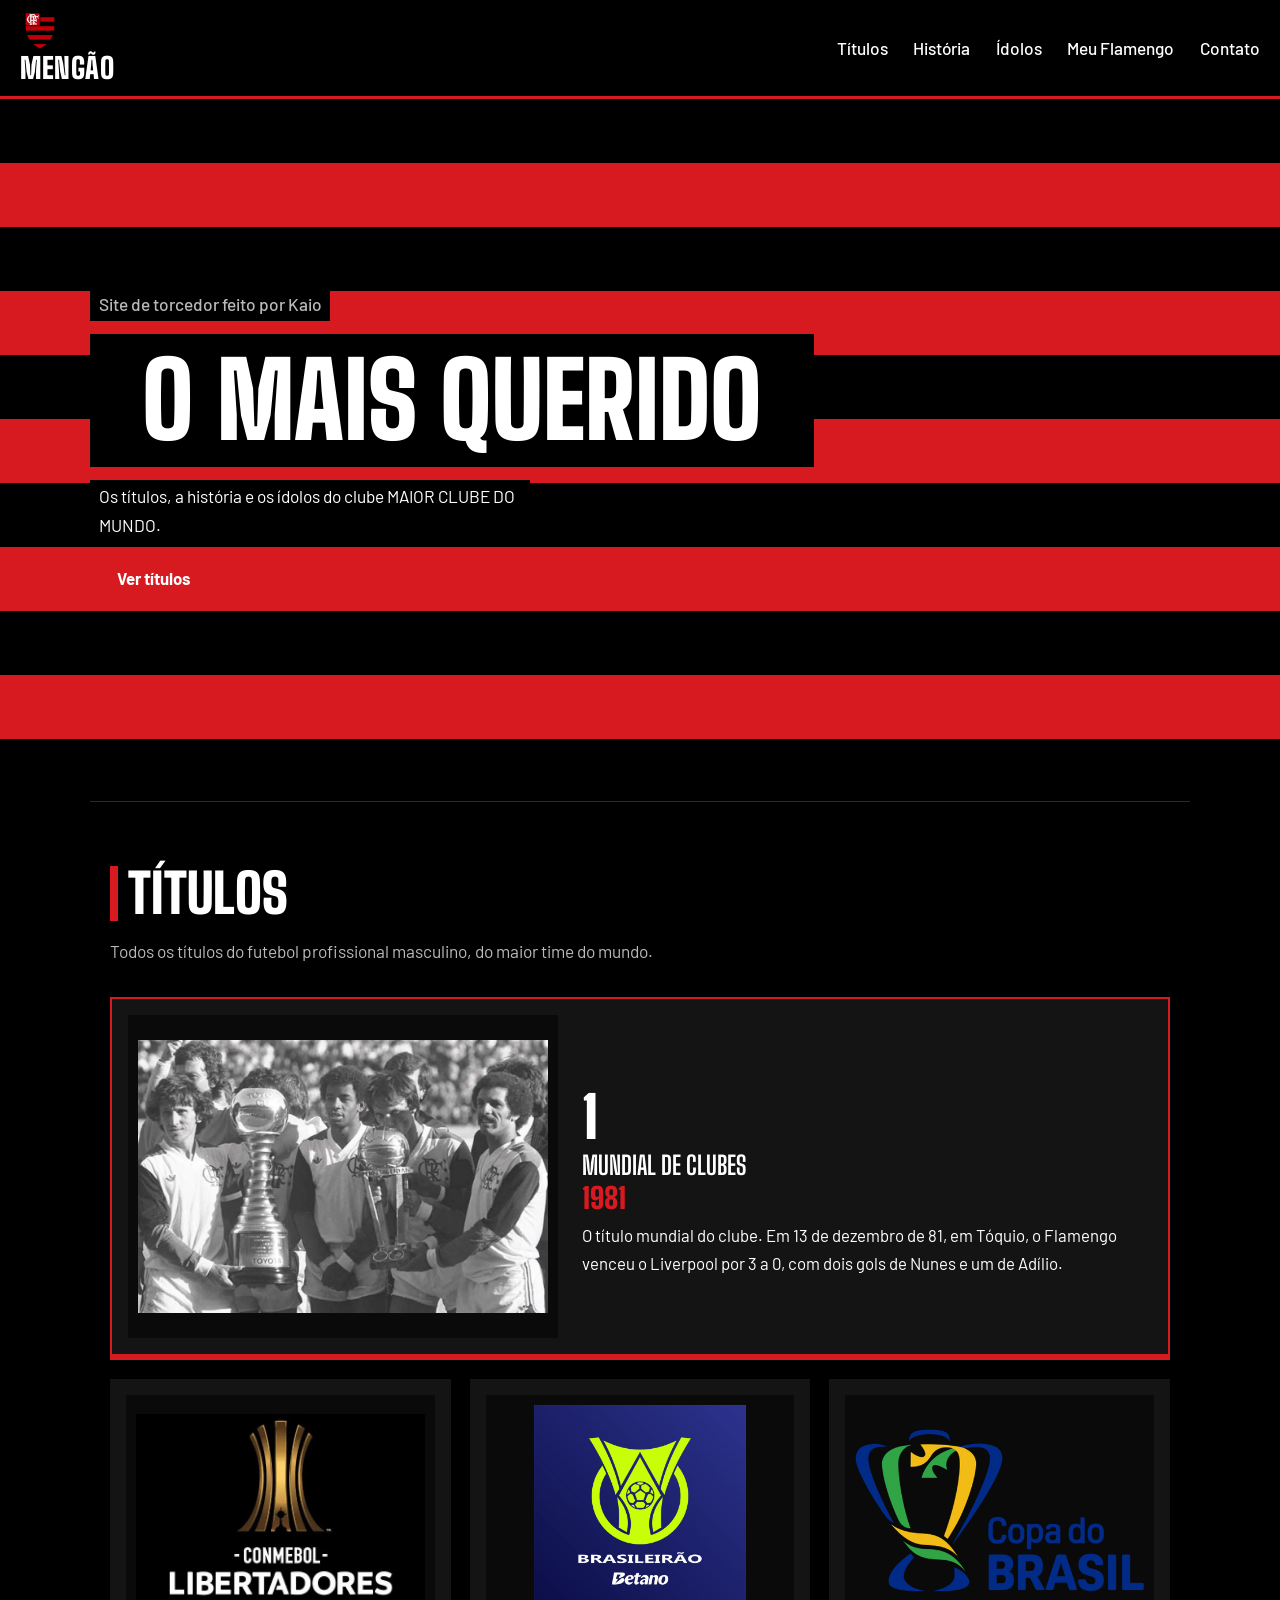
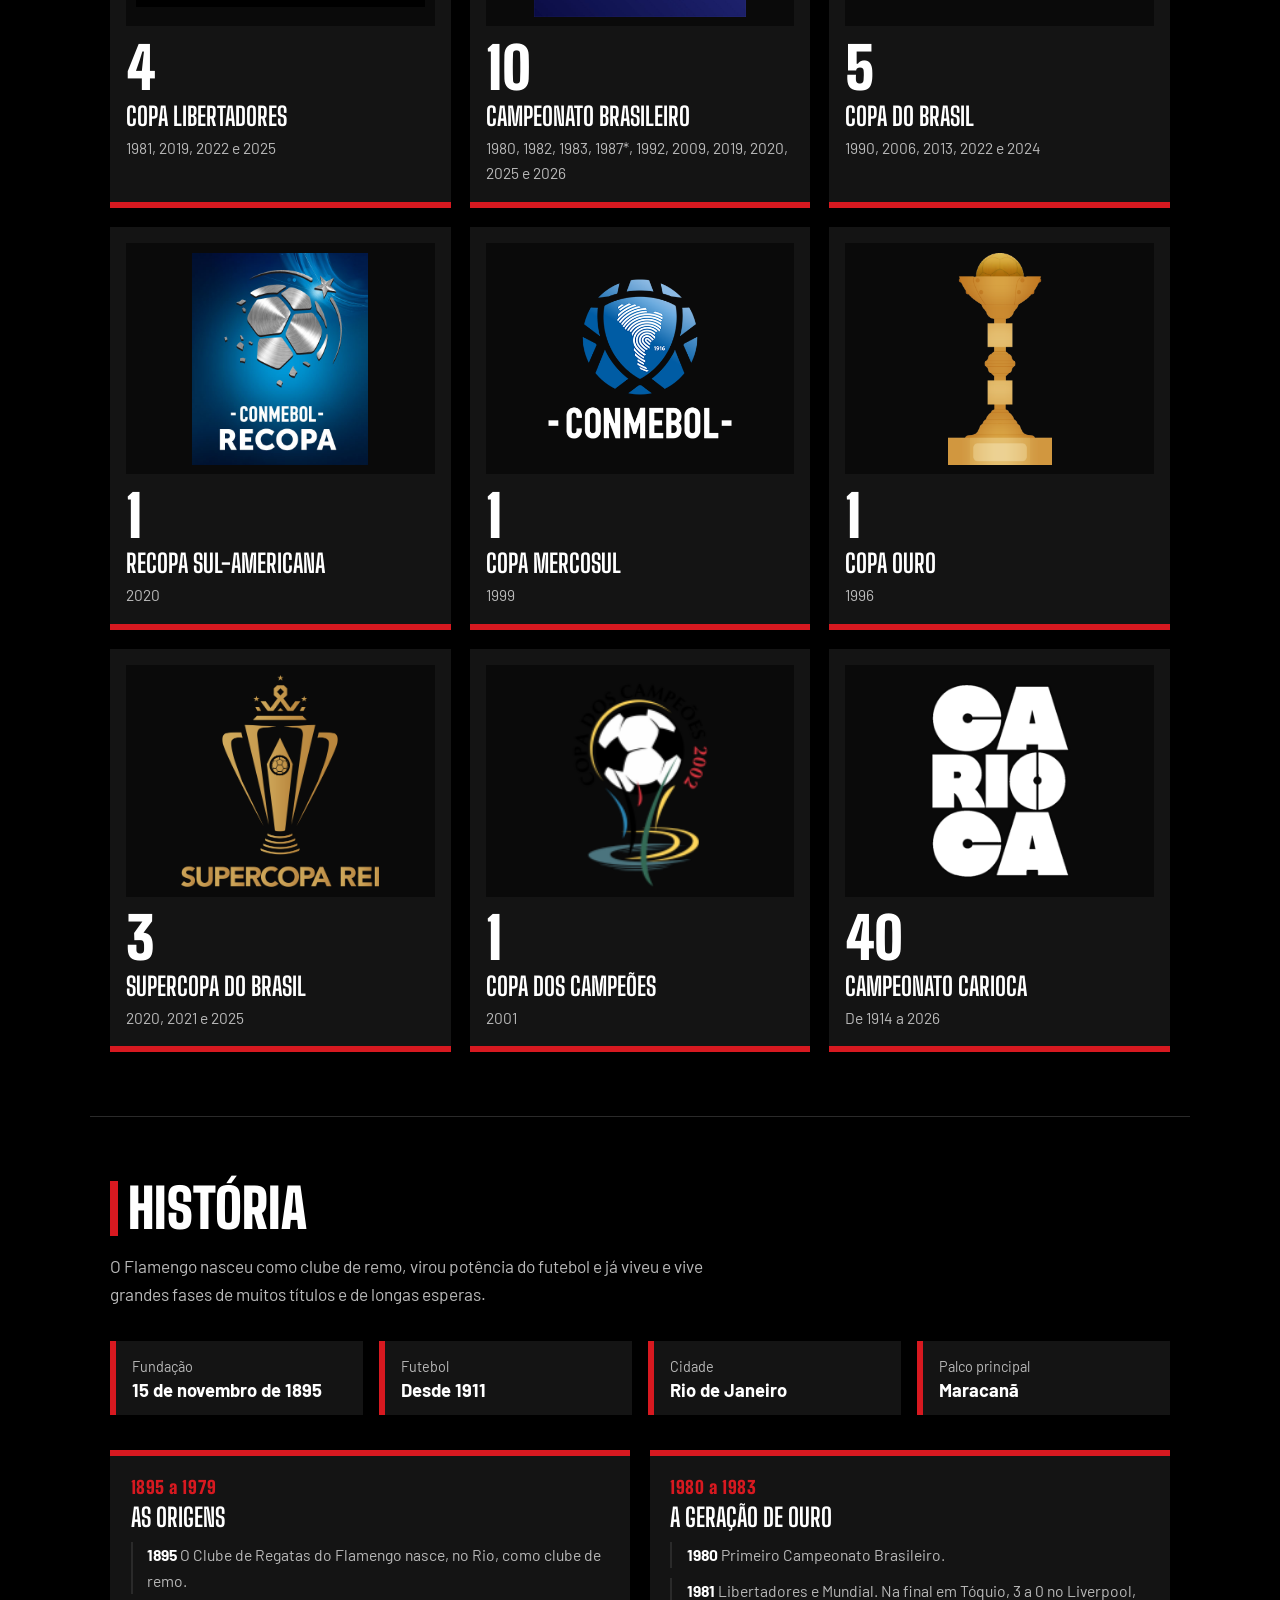
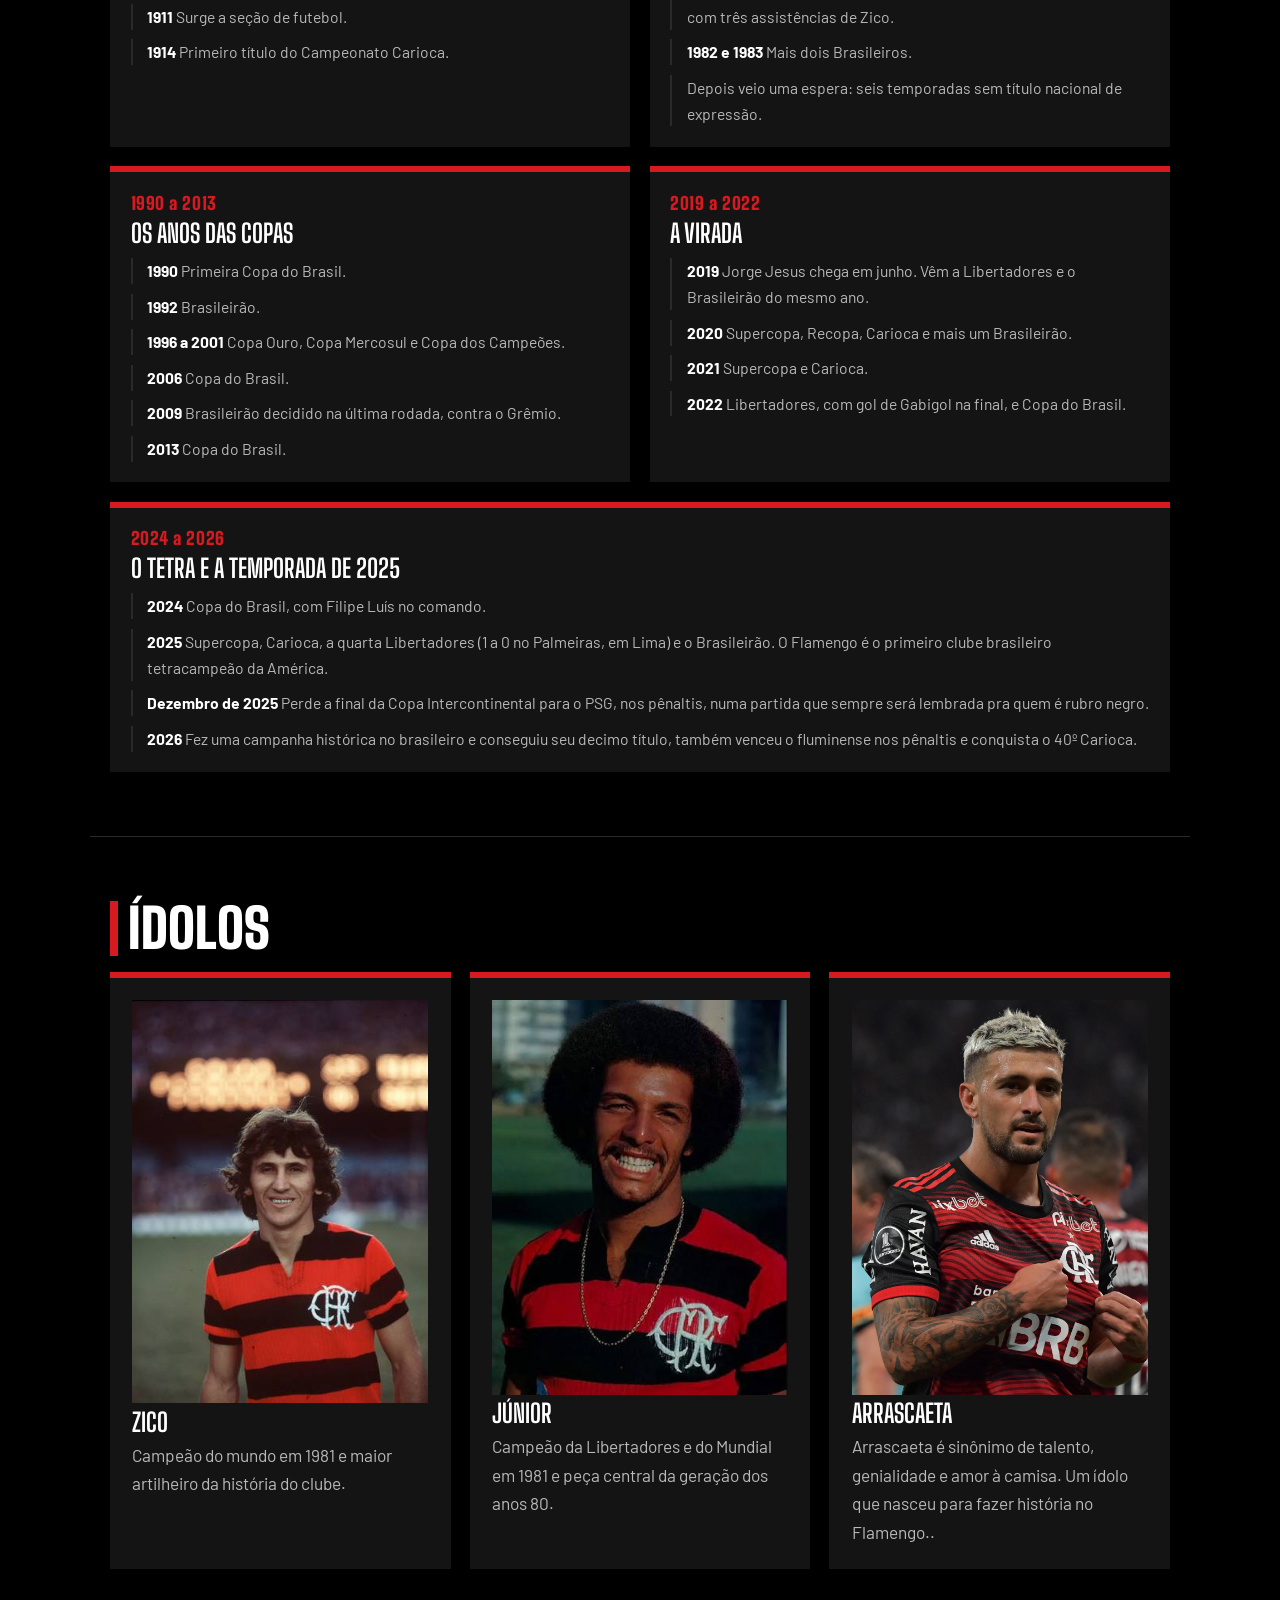
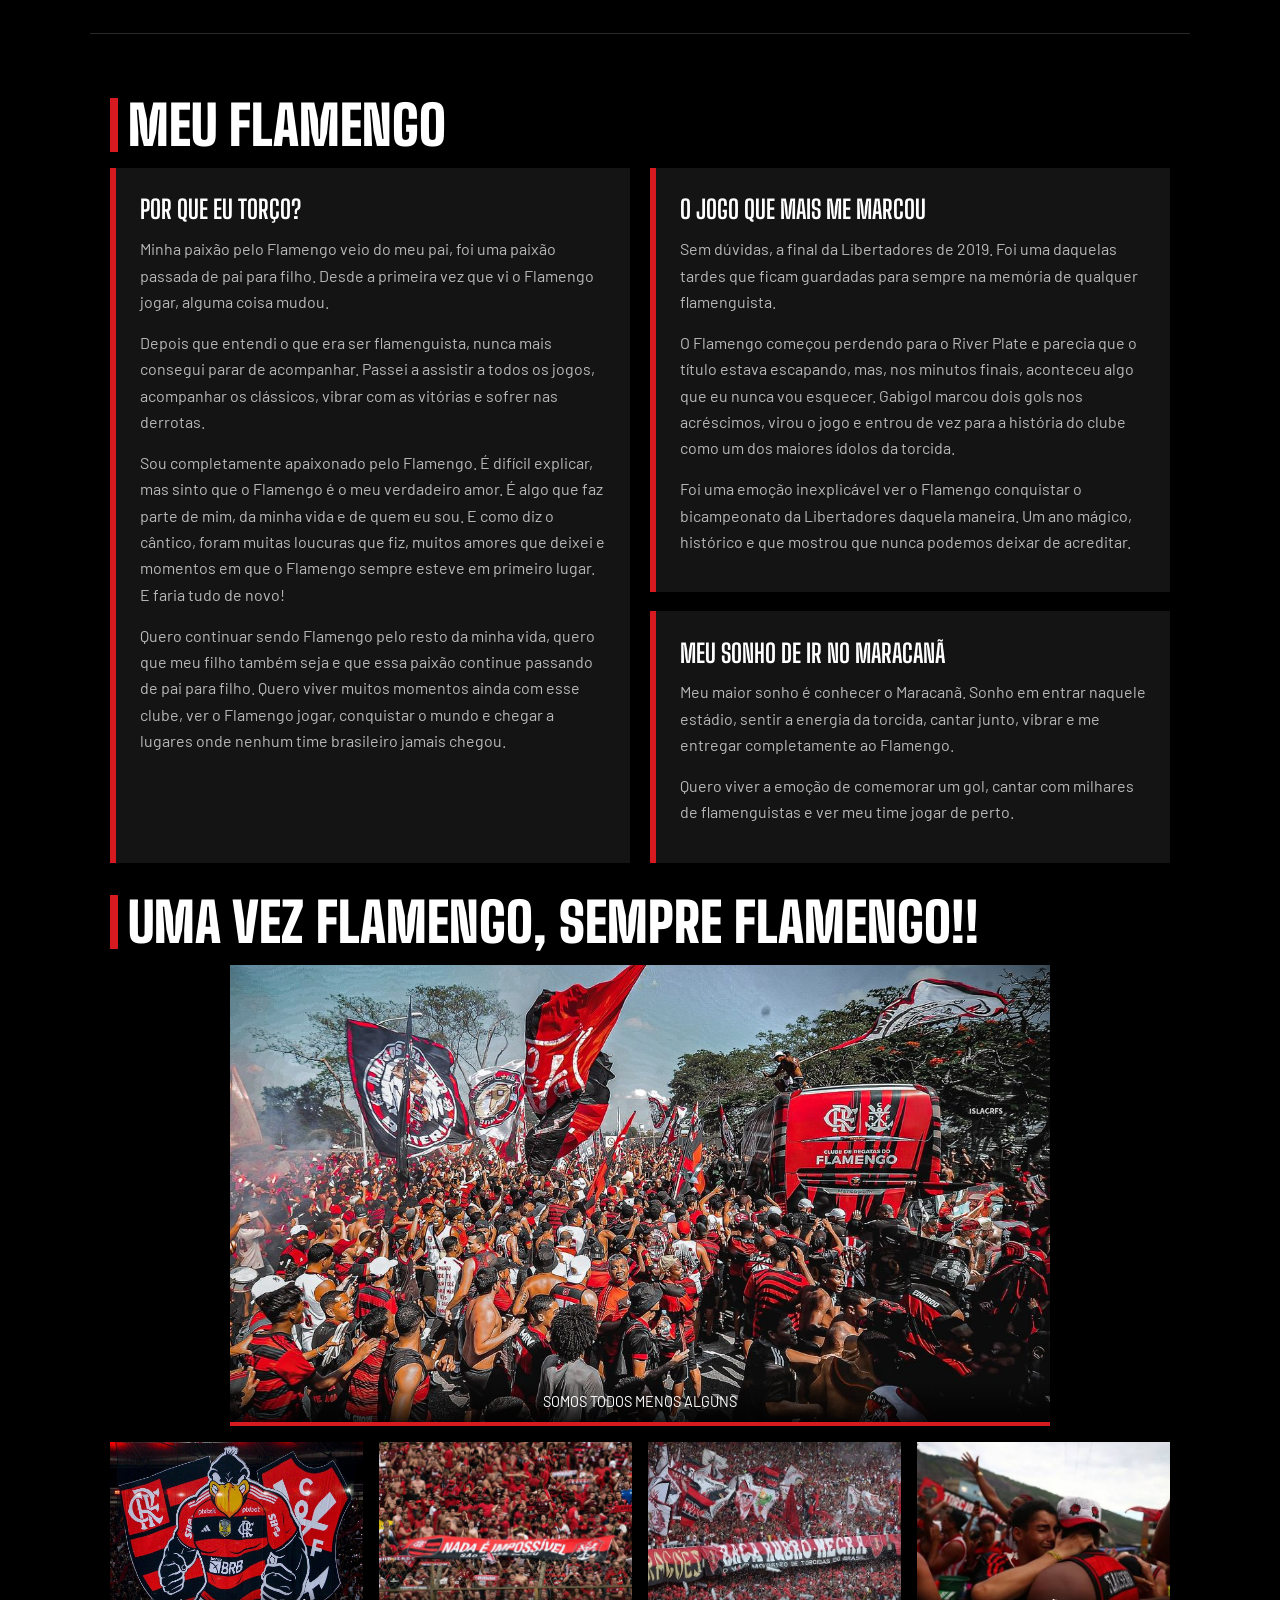
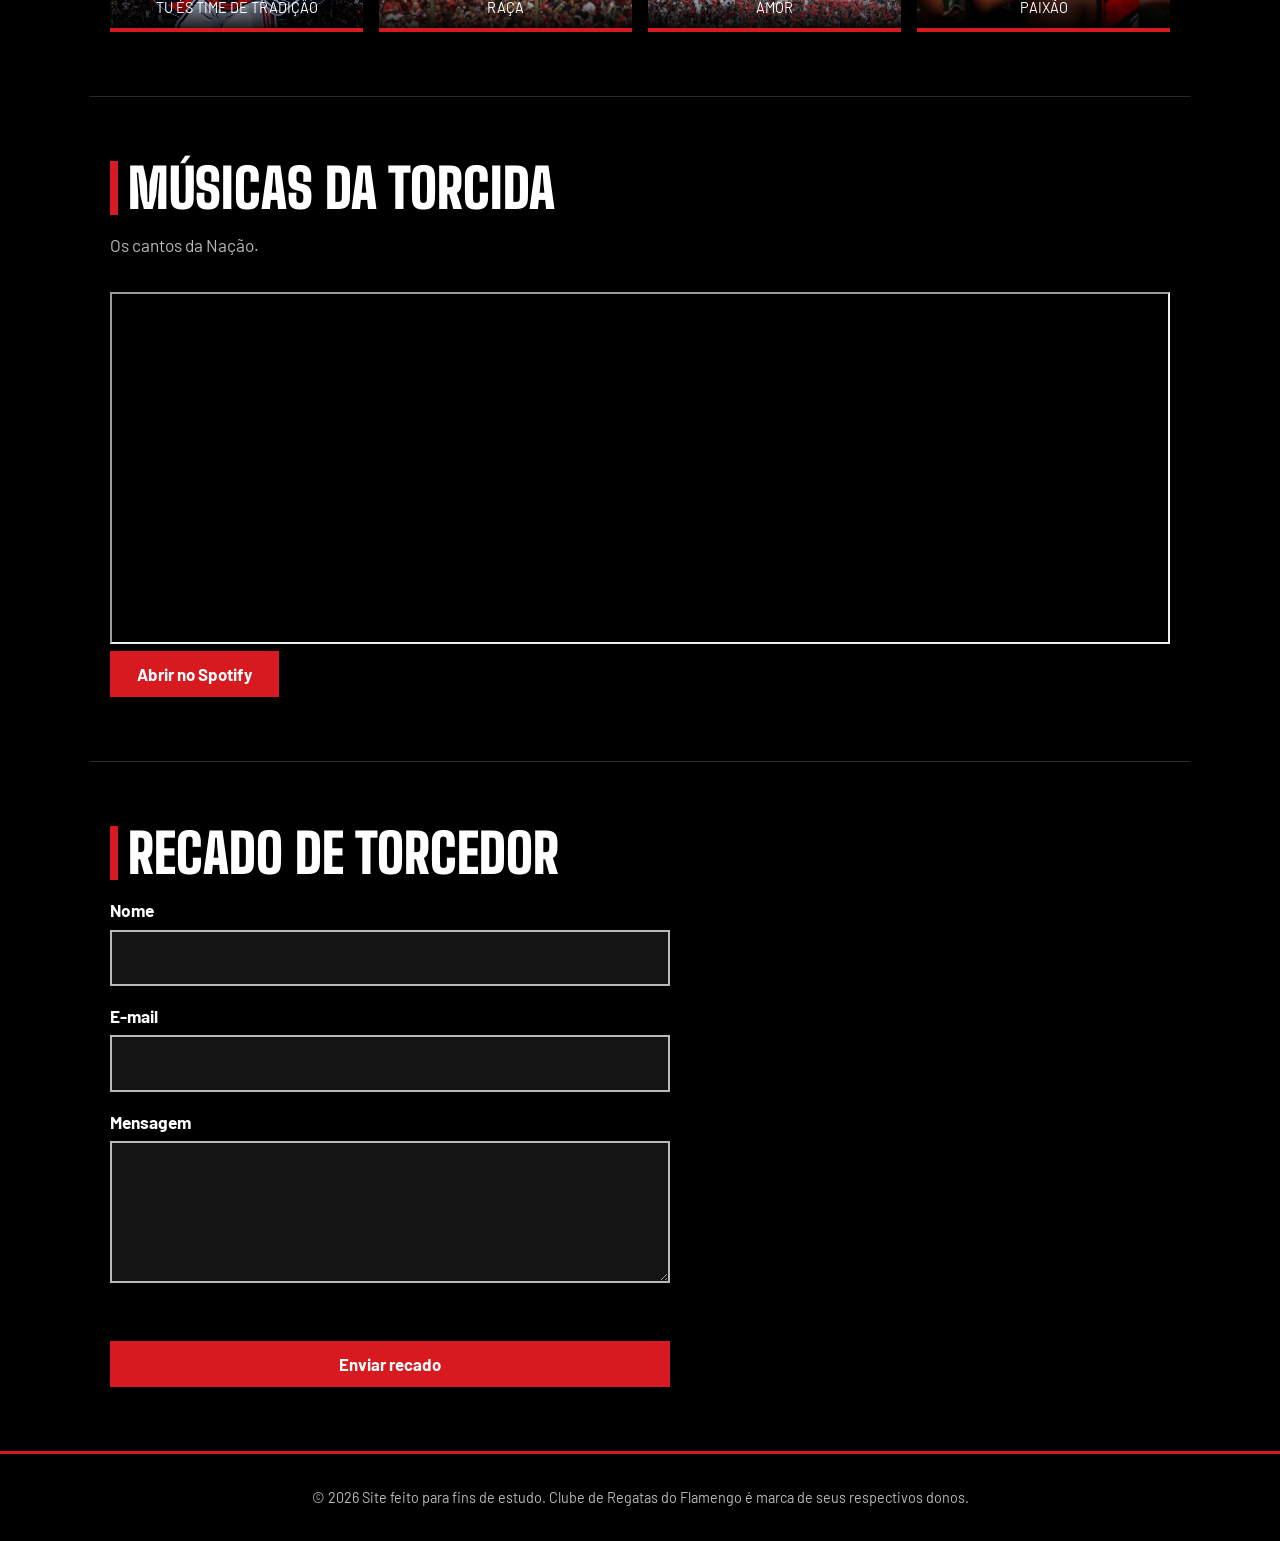
==== flamengo/index.html @ 3985e72c "Add files via upload" ====
<!DOCTYPE html>
<html lang="pt-BR">
<head>
  <meta charset="UTF-8">
  <meta name="viewport" content="width=device-width, initial-scale=1">
  <meta name="description" content="Site de torcedor sobre o Flamengo: títulos, história e ídolos.">
  <title>Mengão | Acompannhe</title>
 <link rel="icon" href="img/escudo.png" type="image/esc">
  <link rel="preconnect" href="https://fonts.googleapis.com">
  <link rel="preconnect" href="https://fonts.gstatic.com" crossorigin>
  <link href="https://fonts.googleapis.com/css2?family=Big+Shoulders+Display:wght@700;900&family=Barlow:wght@400;500;700&display=swap" rel="stylesheet">
  <link rel="stylesheet" href="css/style.css">
  <script src="js/script.js" defer></script>
</head>
<body>
  <header class="topo">
    <a class="logo" href="#inicio">
  <img src="img/escudo.png" alt="" width="40" height="40">
  <span>Mengão</span>
</a>
    <button class="menu-btn" aria-label="Abrir menu" aria-expanded="false" aria-controls="menu">Menu</button>
    <nav id="menu" class="menu">
      <a href="#titulos">Títulos</a>
      <a href="#historia">História</a>
      <a href="#idolos">Ídolos</a>
      <a href="#meu-flamengo">Meu Flamengo</a>
      <a href="#contato">Contato</a>
    </nav>
  </header>

  <main>
    <section id="inicio" class="hero">
      <div class="hero-conteudo">
        <p class="hero-frase">Site de torcedor feito por Kaio</p>
        <h1>O MAIS QUERIDO</h1>
        <p class="hero-sub">Os títulos, a história e os ídolos do clube MAIOR CLUBE DO MUNDO.</p>
        <a class="btn" href="#titulos">Ver títulos</a>
      </div>
    </section>

    
    <section id="titulos" class="secao">
      <h2>Títulos</h2>
      <p class="intro">Todos os títulos do futebol profissional masculino, do maior time do mundo.</p>

      <article class="titulo-card destaque">
        <img src="img/taca-mundial.webp" alt="Taça do Mundial de Clubes" loading="lazy" width="400" height="300">
        <div class="titulo-texto">
          <p class="numero" data-contar="1">1</p>
          <h3>Mundial de Clubes</h3>
          <p class="anos">1981</p>
          <p>O título mundial do clube. Em 13 de dezembro de 81, em Tóquio, o Flamengo venceu o Liverpool por 3 a 0, com dois gols de Nunes e um de Adílio.</p>
        </div>
      </article>

      <div class="titulos">
        <article class="titulo-card">
          <img src="img/titulo-libertadores.webp" alt="Troféu da Copa Libertadores" loading="lazy" width="400" height="300">
          <div class="titulo-texto">
            <p class="numero" data-contar="4">4</p>
            <h3>Copa Libertadores</h3>
            <p class="anos">1981, 2019, 2022 e 2025</p>
          </div>
        </article>
        <article class="titulo-card">
          <img src="img/titulo-brasileirao.jpg" alt="Troféu do Campeonato Brasileiro" loading="lazy" width="400" height="300">
          <div class="titulo-texto">
            <p class="numero" data-contar="10">10</p>
            <h3>Campeonato Brasileiro
            </h3>
            <p class="anos">1980, 1982, 1983, 1987*, 1992, 2009, 2019, 2020, 2025 e 2026</p>
          </div>
        </article>
        <article class="titulo-card">
          <img src="img/titulo-copa-do-brasil.png" alt="Troféu da Copa do Brasil" loading="lazy" width="400" height="300">
          <div class="titulo-texto">
            <p class="numero" data-contar="5">5</p>
            <h3>Copa do Brasil</h3>
            <p class="anos">1990, 2006, 2013, 2022 e 2024</p>
          </div>
        </article>
        <article class="titulo-card">
          <img src="img/recopa-logo-2018.jpg" alt="Taça da Recopa Sul-Americana" loading="lazy" width="400" height="300">
          <div class="titulo-texto">
            <p class="numero" data-contar="1">1</p>
            <h3>Recopa Sul-Americana</h3>
            <p class="anos">2020</p>
          </div>
        </article>
        <article class="titulo-card">
          <img src="img/cop.mercosul.png" alt="Taça da Copa Mercosul" loading="lazy" width="400" height="300">
          <div class="titulo-texto">
            <p class="numero" data-contar="1">1</p>
            <h3>Copa Mercosul</h3>
            <p class="anos">1999</p>
          </div>
        </article>
        <article class="titulo-card">
          <img src="img/copa-ouro.png" alt="Taça da Copa Ouro" loading="lazy" width="400" height="300">
          <div class="titulo-texto">
            <p class="numero" data-contar="1">1</p>
            <h3>Copa Ouro</h3>
            <p class="anos">1996</p>
          </div>
        </article>
        <article class="titulo-card">
          <img src="img/super-copa.webp" alt="Taça da Supercopa do Brasil" loading="lazy" width="400" height="300">
          <div class="titulo-texto">
            <p class="numero" data-contar="3">3</p>
            <h3>Supercopa do Brasil</h3>
            <p class="anos">2020, 2021 e 2025</p>
          </div>
        </article>
        <article class="titulo-card">
          <img src="img/copa-dos-campeoes.png" alt="Taça da Copa dos Campeões" loading="lazy" width="400" height="300">
          <div class="titulo-texto">
            <p class="numero" data-contar="1">1</p>
            <h3>Copa dos Campeões</h3>
            <p class="anos">2001</p>
          </div>
        </article>
        <article class="titulo-card">
          <img src="img/titulo-carioca.png" alt="Troféu do Campeonato Carioca" loading="lazy" width="400" height="300">
          <div class="titulo-texto">
            <p class="numero" data-contar="40">40</p>
            <h3>Campeonato Carioca</h3>
            <p class="anos">De 1914 a 2026</p>
          </div>
        </article>
      </div>

     
    </section>

    <!-- HISTÓRIA -->
    <section id="historia" class="secao">
      <h2>História</h2>
      <p class="intro">O Flamengo nasceu como clube de remo, virou potência do futebol e já viveu e vive grandes fases de muitos títulos e de longas esperas.</p>

      <dl class="fatos">
        <div><dt>Fundação</dt><dd>15 de novembro de 1895</dd></div>
        <div><dt>Futebol</dt><dd>Desde 1911</dd></div>
        <div><dt>Cidade</dt><dd>Rio de Janeiro</dd></div>
        <div><dt>Palco principal</dt><dd>Maracanã</dd></div>
      </dl>

      <div class="eras">
        <article class="era">
          <p class="periodo">1895 a 1979</p>
          <h3>As origens</h3>
          <ul>
            <li><strong>1895</strong> O Clube de Regatas do Flamengo nasce, no Rio, como clube de remo.</li>
            <li><strong>1911</strong> Surge a seção de futebol.</li>
            <li><strong>1914</strong> Primeiro título do Campeonato Carioca.</li>
          </ul>
        </article>
        <article class="era">
          <p class="periodo">1980 a 1983</p>
          <h3>A geração de ouro</h3>
          <ul>
            <li><strong>1980</strong> Primeiro Campeonato Brasileiro.</li>
            <li><strong>1981</strong> Libertadores e Mundial. Na final em Tóquio, 3 a 0 no Liverpool, com três assistências de Zico.</li>
            <li><strong>1982 e 1983</strong> Mais dois Brasileiros.</li>
            <li>Depois veio uma espera: seis temporadas sem título nacional de expressão.</li>
          </ul>
        </article>
        <article class="era">
          <p class="periodo">1990 a 2013</p>
          <h3>Os anos das copas</h3>
          <ul>
            <li><strong>1990</strong> Primeira Copa do Brasil.</li>
            <li><strong>1992</strong> Brasileirão.</li>
            <li><strong>1996 a 2001</strong> Copa Ouro, Copa Mercosul e Copa dos Campeões.</li>
            <li><strong>2006</strong> Copa do Brasil.</li>
            <li><strong>2009</strong> Brasileirão decidido na última rodada, contra o Grêmio.</li>
            <li><strong>2013</strong> Copa do Brasil.</li>
          </ul>
        </article>
        <article class="era">
          <p class="periodo">2019 a 2022</p>
          <h3>A virada</h3>
          <ul>
            <li><strong>2019</strong> Jorge Jesus chega em junho. Vêm a Libertadores e o Brasileirão do mesmo ano.</li>
            <li><strong>2020</strong> Supercopa, Recopa, Carioca e mais um Brasileirão.</li>
            <li><strong>2021</strong> Supercopa e Carioca.</li>
            <li><strong>2022</strong> Libertadores, com gol de Gabigol na final, e Copa do Brasil.</li>
          </ul>
        </article>
        <article class="era">
          <p class="periodo">2024 a 2026</p>
          <h3>O tetra e a temporada de 2025</h3>
          <ul>
            <li><strong>2024</strong> Copa do Brasil, com Filipe Luís no comando.</li>
            <li><strong>2025</strong> Supercopa, Carioca, a quarta Libertadores (1 a 0 no Palmeiras, em Lima) e o Brasileirão. O Flamengo é o primeiro clube brasileiro tetracampeão da América.</li>
            <li><strong>Dezembro de 2025</strong> Perde a final da Copa Intercontinental para o PSG, nos pênaltis, numa partida que sempre será lembrada pra quem é rubro negro.</li>
            <li><strong>2026</strong> Fez uma campanha histórica no brasileiro e conseguiu seu decimo título, também venceu o fluminense nos pênaltis e conquista o 40º Carioca.</li>
          </ul>
        </article>
      </div>
    </section>

   <section id="idolos" class="secao">
  <h2>Ídolos</h2>
  <div class="idolos">
    <article class="idolo">
      <img src="img/zico.jpg" alt="Foto de Zico" loading="lazy" width="400" height="500">
      <h3>Zico</h3>
      <p>Campeão do mundo em 1981 e maior artilheiro da história do clube.</p>
    </article>
    <article class="idolo">
      <img src="img/maestro-junior.jfif" alt="Foto de Júnior" loading="lazy" width="400" height="500">
      <h3>Júnior</h3>
      <p>Campeão da Libertadores e do Mundial em 1981 e peça central da geração dos anos 80.</p>
    </article>
    <article class="idolo">
      <img src="img/arrascaeta.jpg" alt="Foto de Gabigol" loading="lazy" width="400" height="500">
      <h3>Arrascaeta</h3>
      <p>Arrascaeta é sinônimo de talento, genialidade e amor à camisa. Um ídolo que nasceu para fazer história no Flamengo..</p>
    </article>
  </div>
</section>


    <!-- MEU FLAMENGO: texto + galeria de fotos -->
    <section id="meu-flamengo" class="secao">
      <h2>Meu Flamengo</h2>
     <div class="meu-textos">
  <div>
    <h3>Por que eu torço?</h3>
    <p>Minha paixão pelo Flamengo veio do meu pai, foi uma paixão passada de pai para filho. Desde a primeira vez que vi o Flamengo jogar, alguma coisa mudou.</p>
    <p>Depois que entendi o que era ser flamenguista, nunca mais consegui parar de acompanhar. Passei a assistir a todos os jogos, acompanhar os clássicos, vibrar com as vitórias e sofrer nas derrotas.</p>
    <p>Sou completamente apaixonado pelo Flamengo. É difícil explicar, mas sinto que o Flamengo é o meu verdadeiro amor. É algo que faz parte de mim, da minha vida e de quem eu sou. E como diz o cântico, foram muitas loucuras que fiz, muitos amores que deixei e momentos em que o Flamengo sempre esteve em primeiro lugar. E faria tudo de novo!</p>
    <p>Quero continuar sendo Flamengo pelo resto da minha vida, quero que meu filho também seja e que essa paixão continue passando de pai para filho. Quero viver muitos momentos ainda com esse clube, ver o Flamengo jogar, conquistar o mundo e chegar a lugares onde nenhum time brasileiro jamais chegou.</p>
    
  </div>

  <div>
    <h3>O jogo que mais me marcou</h3>
    <p>Sem dúvidas, a final da Libertadores de 2019. Foi uma daquelas tardes que ficam guardadas para sempre na memória de qualquer flamenguista.</p>
    <p>O Flamengo começou perdendo para o River Plate e parecia que o título estava escapando, mas, nos minutos finais, aconteceu algo que eu nunca vou esquecer. Gabigol marcou dois gols nos acréscimos, virou o jogo e entrou de vez para a história do clube como um dos maiores ídolos da torcida.</p>
    <p>Foi uma emoção inexplicável ver o Flamengo conquistar o bicampeonato da Libertadores daquela maneira. Um ano mágico, histórico e que mostrou que nunca podemos deixar de acreditar.</p>
   
  </div>

  <div>
    <h3>Meu sonho de ir no Maracanã</h3>
    <p>Meu maior sonho é conhecer o Maracanã. Sonho em entrar naquele estádio, sentir a energia da torcida, cantar junto, vibrar e me entregar completamente ao Flamengo.</p>
    <p>Quero viver a emoção de comemorar um gol, cantar com milhares de flamenguistas e ver meu time jogar de perto.</p>
   
  </div>
</div>

<h2 class="galeria-titulo">Uma vez Flamengo, sempre Flamengo!!</h2>

<div class="galeria">
  <figure class="foto grande">
    <img src="img/imagem-principal.jpg" alt="Foto principal da torcida do Flamengo" loading="lazy">
    <figcaption>SOMOS TODOS MENOS ALGUNS</figcaption>
  </figure>
  <figure class="foto">
    <img src="img/img2.jpg" alt="Foto 2 da torcida" loading="lazy">
    <figcaption>TU ÉS TIME DE TRADIÇÂO</figcaption>
  </figure>
  <figure class="foto">
    <img src="img/img3.jpg" alt="Foto 3 da torcida" loading="lazy">
    <figcaption>RAÇA</figcaption>
  </figure>
  <figure class="foto">
    <img src="img/img4.jpg" alt="Foto 4 da torcida" loading="lazy">
    <figcaption>AMOR</figcaption>
  </figure>
  <figure class="foto">
    <img src="img/img5.jfif" alt="Foto 5 da torcida" loading="lazy">
    <figcaption>PAIXÃO</figcaption>
  </figure>
</div>
    </section>
    <section id="musicas" class="secao">
  <h2>Músicas da torcida</h2>
  <p class="intro">Os cantos da Nação.</p>
  <div class="spotify">
   <iframe src="https://open.spotify.com/embed/playlist/7gR2ubbHUtJfU2N8cRtj3W" width="100%" height="352" allow="autoplay; clipboard-write; encrypted-media; fullscreen; picture-in-picture" loading="lazy" title="Playlist da torcida do Flamengo no Spotify"></iframe>
  </div>
  <a class="btn" href="https://open.spotify.com/playlist/7gR2ubbHUtJfU2N8cRtj3W?si=b296828a94154bc6" target="_blank" rel="noopener">Abrir no Spotify</a>
</section>

    <section id="contato" class="secao">
      <h2>Recado de torcedor</h2>
      <form id="form" novalidate>
        <label>Nome <input type="text" id="nome" autocomplete="name"></label>
        <label>E-mail <input type="email" id="email" autocomplete="email"></label>
        <label>Mensagem <textarea id="msg" rows="4"></textarea></label>
        <p id="aviso" role="status"></p>
        <button class="btn" type="submit">Enviar recado</button>
      </form>
    </section>
  </main>

  <footer class="rodape">
    <p>© <span id="ano"></span> Site feito para fins de estudo. Clube de Regatas do Flamengo é marca de seus respectivos donos.</p>
  </footer>
</body>
</html>
---- flamengo/css/style.css ----
:root{
  --preto:#000; --grafite:#141414; --vermelho:#D71920; --branco:#fff; --cinza:#B9B9B9;
  --titulo:'Big Shoulders Display',Impact,sans-serif;
  --corpo:'Barlow',system-ui,sans-serif;
}
*{box-sizing:border-box;margin:0}
html{scroll-behavior:smooth;scroll-padding-top:70px}
body{font:400 1.08rem/1.65 var(--corpo);background:var(--preto);color:var(--branco)}
img{max-width:100%;height:auto;display:block}
a{color:inherit}
:focus-visible{outline:3px solid var(--vermelho);outline-offset:3px}

/* topo */
.topo{position:sticky;top:0;z-index:10;display:flex;justify-content:space-between;align-items:center;
  padding:.7rem 1.25rem;background:var(--preto);border-bottom:3px solid var(--vermelho)}
.logo{font:900 1.8rem var(--titulo);text-decoration:none;text-transform:uppercase;letter-spacing:.02em}
.menu{display:flex;gap:1.6rem}
.menu a{text-decoration:none;font-weight:500}
.menu a:hover,.menu a.ativo{color:var(--vermelho);text-decoration:underline;text-underline-offset:6px}
.menu-btn{display:none;font:700 1rem var(--corpo);background:none;color:var(--branco);
  border:2px solid var(--branco);padding:.35rem .9rem;cursor:pointer}

/* hero: listras horizontais, como a camisa */
.hero{min-height:78vh;display:flex;align-items:center;padding:3rem 1.25rem;
  background:repeating-linear-gradient(180deg,var(--preto) 0 64px,var(--vermelho) 64px 128px)}
.hero-conteudo{max-width:1100px;margin:auto;width:100%}
.hero-conteudo>*{background:var(--preto);display:table;padding:.15em .5em;margin-bottom:.8rem}
.hero-frase{color:var(--cinza);font-weight:500}
h1{font:900 clamp(2.8rem,9vw,6.5rem)/.98 var(--titulo);text-transform:uppercase;padding:.1em .3em}
.hero-sub{max-width:44ch}
.btn{display:inline-block;font:700 1.05rem var(--corpo);padding:.8rem 1.7rem;border:0;cursor:pointer;
  background:var(--vermelho);color:var(--branco);text-decoration:none}
.btn:hover{background:var(--branco);color:var(--preto)}
.hero .btn{display:table;margin-top:.4rem}

/* seções */
.secao{max-width:1100px;margin:auto;padding:4rem 1.25rem;border-top:1px solid #2a2a2a}
h2{font:900 clamp(2.2rem,5vw,3.4rem)/1 var(--titulo);text-transform:uppercase;margin-bottom:1rem;
  padding-left:.6rem;border-left:8px solid var(--vermelho)}
h3{font:700 1.6rem/1.1 var(--titulo);text-transform:uppercase;margin:.3rem 0}
.intro{color:var(--cinza);margin-bottom:2rem;max-width:62ch}
.secao p{max-width:62ch}

/* títulos: caixinhas */
.titulos{display:grid;grid-template-columns:repeat(3,1fr);gap:1.2rem}
.titulo-card{display:flex;flex-direction:column;background:var(--grafite);padding:1rem;border-bottom:6px solid var(--vermelho)}
.titulo-card img{width:100%;aspect-ratio:4/3;height:auto;object-fit:contain;background:#0a0a0a;padding:.6rem}
.titulo-texto{padding-top:.4rem}
.numero{font:900 3.6rem/1 var(--titulo);color:var(--branco);margin-top:.4rem}
.anos{color:var(--cinza);font-size:.97rem}
.titulo-card p{font-size:.97rem}
.titulo-card .numero{font-size:3.6rem}
.destaque{flex-direction:row;gap:1.5rem;align-items:center;margin-bottom:1.2rem;border:2px solid var(--vermelho);border-bottom-width:6px}
.destaque img{width:42%;flex:none}
.destaque .anos{color:var(--vermelho);font:900 1.8rem/1 var(--titulo);margin:.2rem 0 .6rem}
.destaque p{font-size:1.05rem}
.nota{margin-top:2rem;color:var(--cinza);font-size:.9rem}

/* história */
.fatos{display:grid;grid-template-columns:repeat(4,1fr);gap:1rem;margin-bottom:2.2rem}
.fatos div{background:var(--grafite);padding:.9rem 1rem;border-left:6px solid var(--vermelho)}
.fatos dt{color:var(--cinza);font-size:.9rem}
.fatos dd{font:700 1.15rem var(--corpo)}
.eras{display:grid;grid-template-columns:repeat(2,1fr);gap:1.2rem}
.era{background:var(--grafite);padding:1.3rem;border-top:6px solid var(--vermelho)}
.periodo{font:900 1.1rem var(--titulo);color:var(--vermelho);letter-spacing:.03em}
.era ul{list-style:none;padding:0;margin-top:.7rem;display:grid;gap:.6rem}
.era li{color:var(--cinza);font-size:.98rem;padding-left:.9rem;border-left:2px solid #2a2a2a}
.era strong{color:var(--branco)}
.era:last-child{grid-column:1 / -1}

.idolos{display:grid;grid-template-columns:repeat(3,1fr);gap:1.2rem}
.idolo{background:var(--grafite);padding:1.4rem;border-top:6px solid var(--vermelho)}
.idolo p{color:var(--cinza)}

/* meu flamengo */
.meu-textos{display:grid;grid-template-columns:repeat(3,1fr);gap:1.2rem;margin-bottom:2rem}
.meu-textos div{background:var(--grafite);padding:1.2rem;border-left:6px solid var(--vermelho)}
.meu-textos p{color:var(--cinza);font-size:1rem}
.galeria{display:grid;grid-template-columns:repeat(4,1fr);grid-auto-rows:190px;gap:.8rem}
.foto{position:relative;overflow:hidden;background:var(--grafite)}
.foto.grande{grid-column:span 2;grid-row:span 2}
.foto img{width:100%;height:100%;object-fit:cover}
.foto figcaption{position:absolute;left:0;right:0;bottom:0;padding:.5rem .8rem;font-size:.9rem;
  background:linear-gradient(transparent,rgba(0,0,0,.85))}

form{display:grid;gap:1rem;max-width:560px}
label{display:grid;gap:.3rem;font-weight:700}
input,textarea{font:inherit;padding:.75rem .9rem;background:var(--grafite);color:var(--branco);
  border:2px solid var(--cinza);border-radius:0}
input.erro,textarea.erro{border-color:var(--vermelho);border-width:3px}
#aviso{min-height:1.5em;font-weight:500}
#aviso.ok{color:#5FD38D}
#aviso.falha{color:#FF7A7F}
.rodape{text-align:center;padding:2rem 1rem;color:var(--cinza);font-size:.9rem;border-top:3px solid var(--vermelho)}

/* responsivo */
@media (max-width:900px){
  .titulos{grid-template-columns:repeat(2,1fr)}
  .fatos{grid-template-columns:repeat(2,1fr)}
  .eras,.idolos,.meu-textos{grid-template-columns:1fr}
  .era:last-child{grid-column:auto}
  .destaque{flex-direction:column;align-items:stretch}
  .destaque img{width:100%}
}
@media (max-width:640px){
  .menu-btn{display:inline-block}
  .menu{display:none;position:absolute;top:100%;left:0;right:0;flex-direction:column;gap:1rem;
    padding:1.2rem 1.25rem;background:var(--preto);border-bottom:3px solid var(--vermelho)}
  .menu.aberto{display:flex}
  .titulos{grid-template-columns:1fr}
  .galeria{grid-template-columns:repeat(2,1fr);grid-auto-rows:150px}
  .foto.grande{grid-column:span 2}
  .hero{background:repeating-linear-gradient(180deg,var(--preto) 0 44px,var(--vermelho) 44px 88px)}
}
@media (prefers-reduced-motion:reduce){html{scroll-behavior:auto}}

/* Meu Flamengo: textos organizados */
.meu-textos{display:grid;grid-template-columns:1fr 1fr;gap:1.2rem;margin-bottom:2rem}
.meu-textos>div{background:var(--grafite);padding:1.4rem 1.5rem;border-left:6px solid var(--vermelho)}
.meu-textos>div:first-child{grid-row:span 2}
.meu-textos h3{margin-bottom:.8rem}
.meu-textos p{color:var(--cinza);font-size:1rem;margin-bottom:.9rem}
.meu-textos .fecho{color:var(--branco);font-weight:700;margin:1.1rem 0 0;padding-top:.9rem;border-top:1px solid #2a2a2a}
@media (max-width:900px){
  .meu-textos{grid-template-columns:1fr}
  .meu-textos>div:first-child{grid-row:auto}
}
/* Galeria da torcida: 1 foto grande centralizada + 4 embaixo */
.galeria{
  display:grid;
  grid-template-columns:repeat(4,1fr);
  grid-auto-rows:auto;
  gap:1rem;
}
.galeria .foto{
  position:relative;
  overflow:hidden;
  margin:0;
  height:auto;
  aspect-ratio:4/3;
  background:var(--grafite);
  border-bottom:4px solid var(--vermelho);
}
.galeria .foto.grande{
  grid-column:1 / -1;
  grid-row:auto;
  justify-self:center;
  width:min(100%,820px);
  aspect-ratio:16/9;
}
.galeria .foto img{
  position:absolute;
  inset:0;
  width:100%;
  height:100%;
  object-fit:cover;
  display:block;
}
.galeria .foto figcaption{
  position:absolute;
  left:0;
  right:0;
  bottom:0;
  padding:.5rem .8rem;
  font-size:.9rem;
  text-align:center;
  background:linear-gradient(transparent,rgba(0,0,0,.85));
}
@media (max-width:640px){
  .galeria{grid-template-columns:repeat(2,1fr)}
}
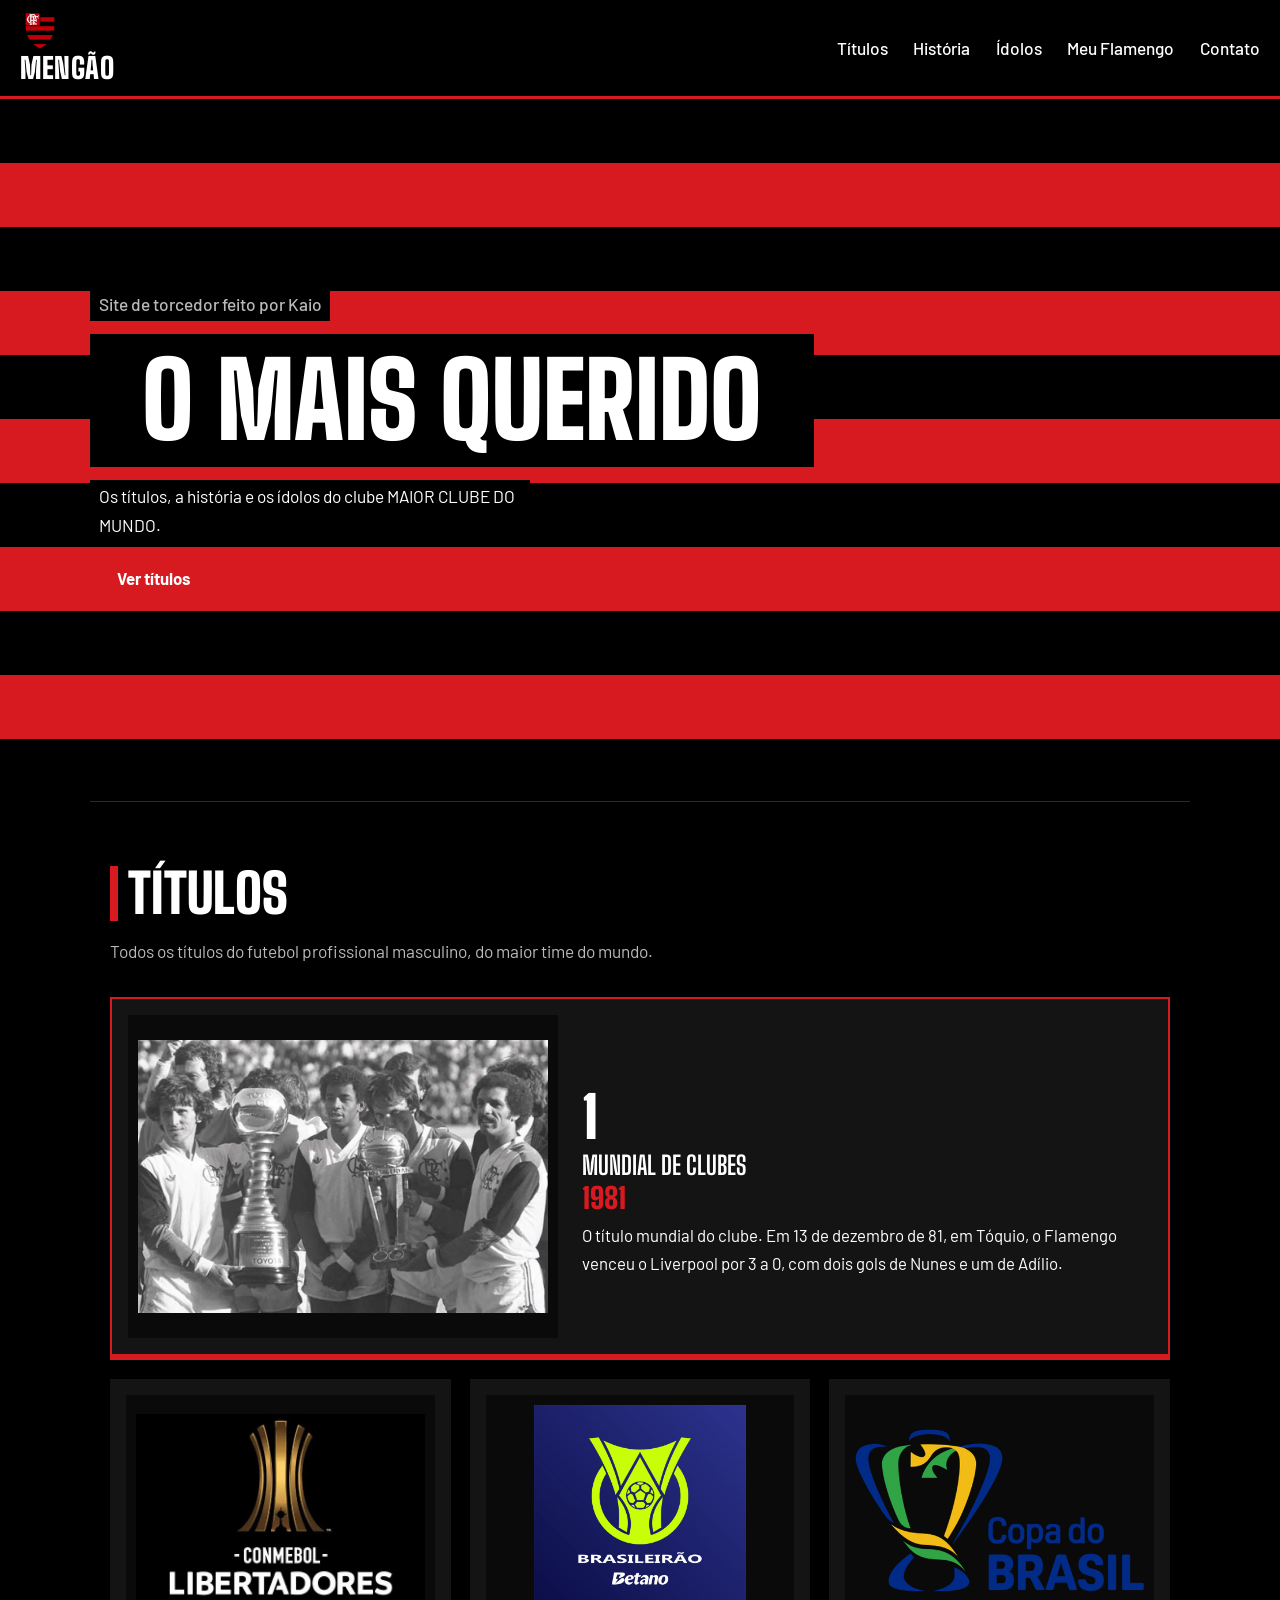
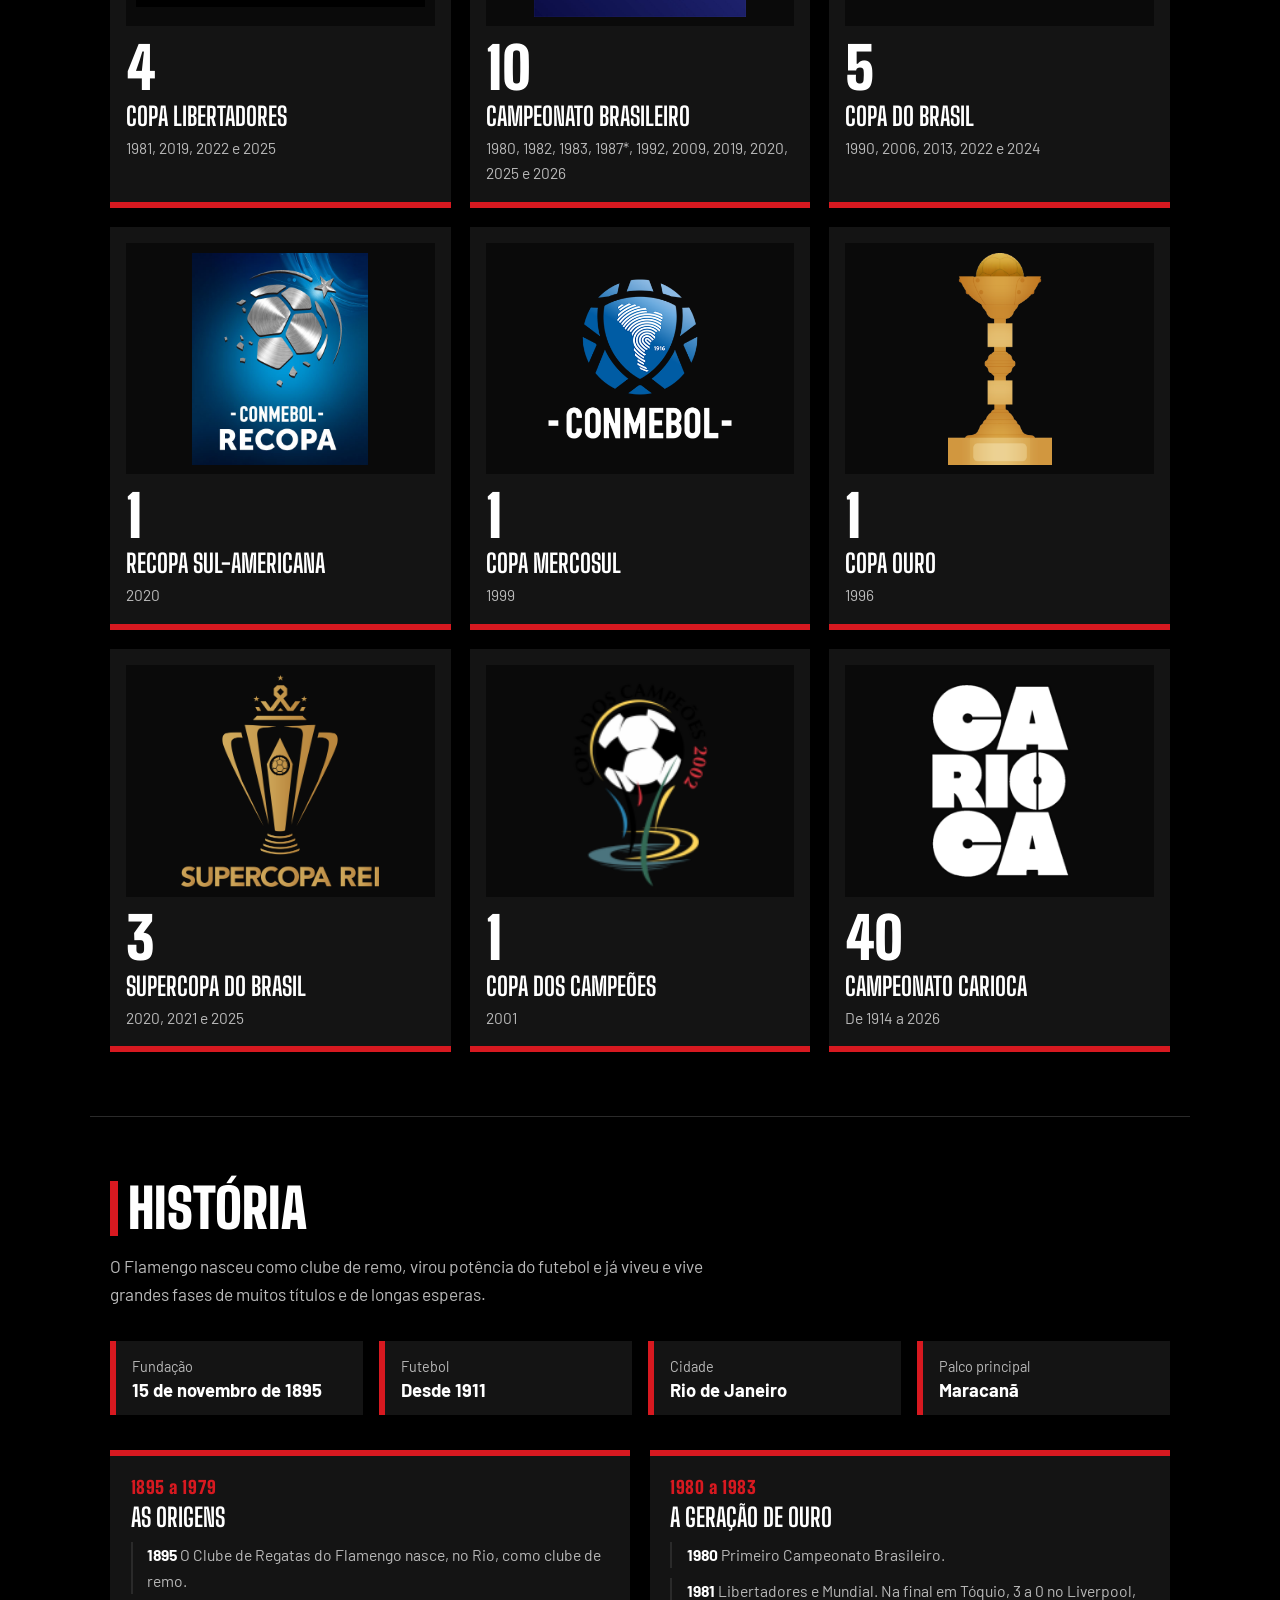
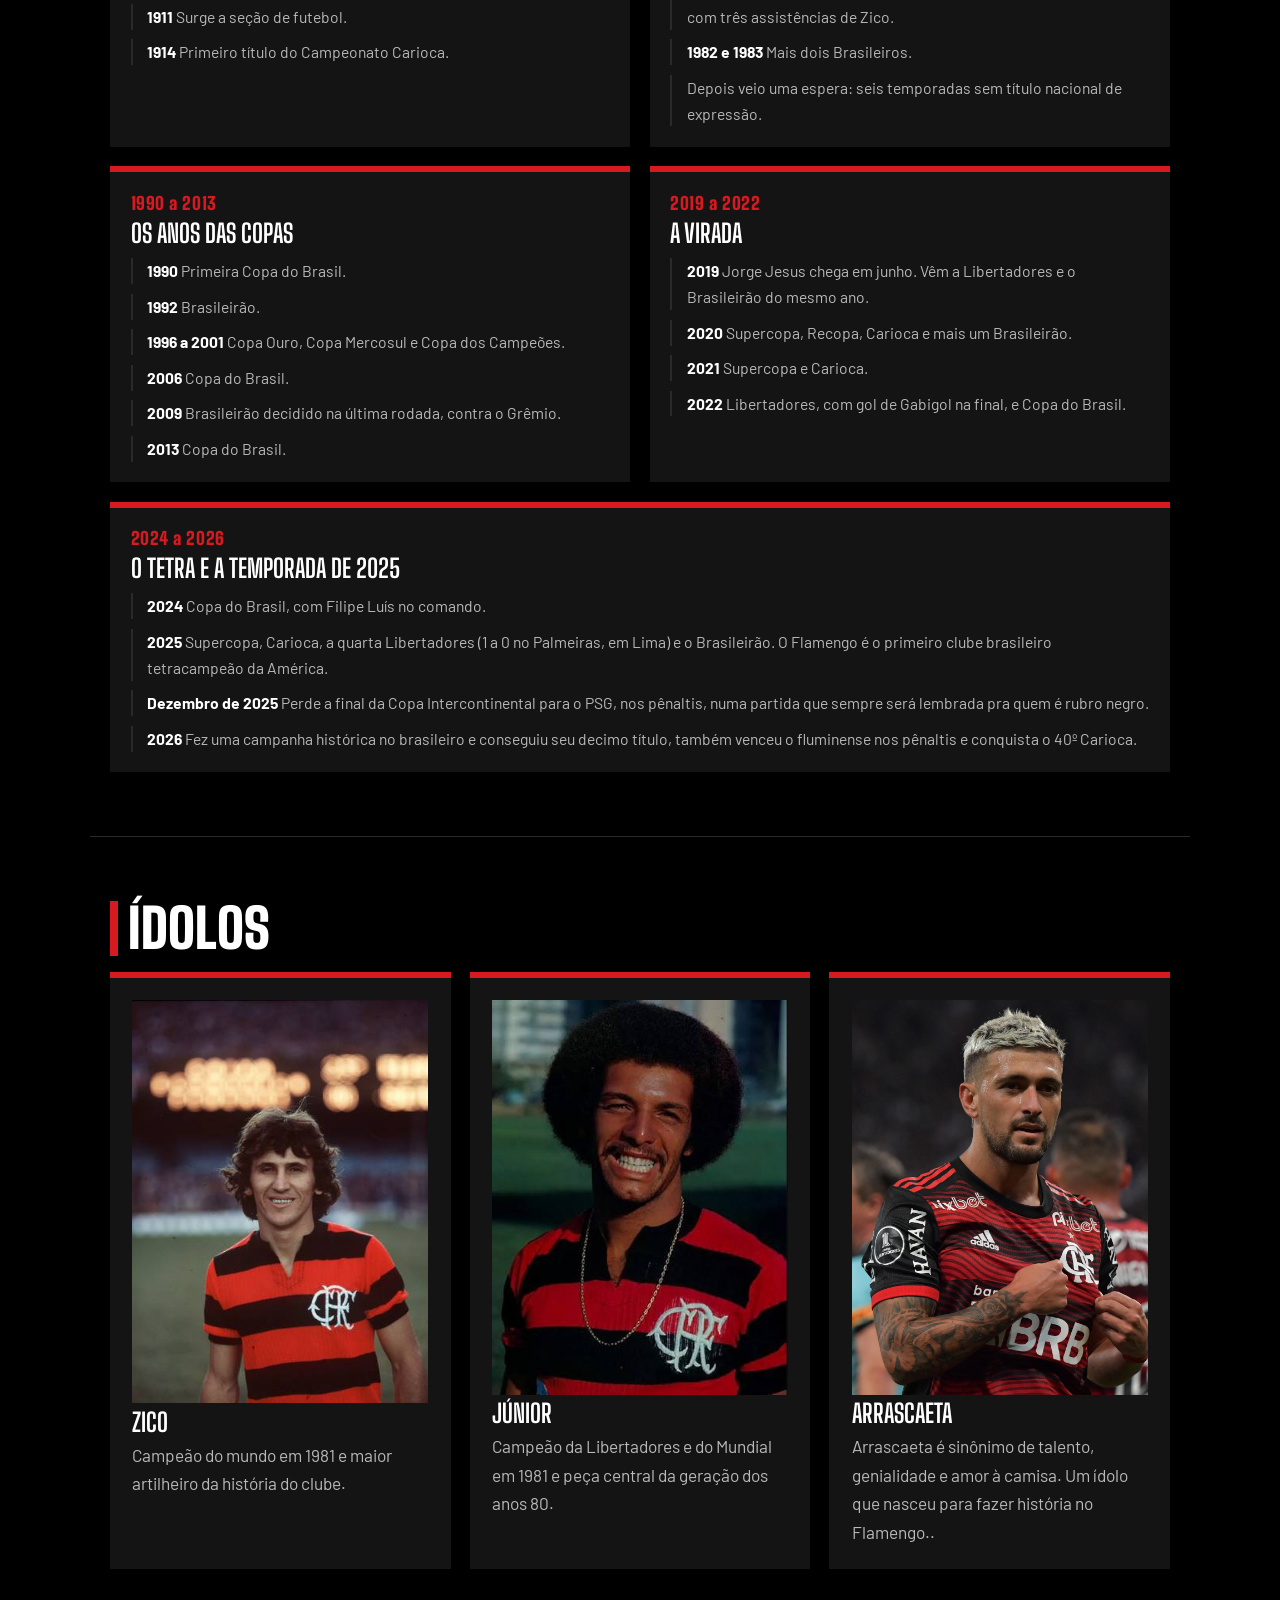
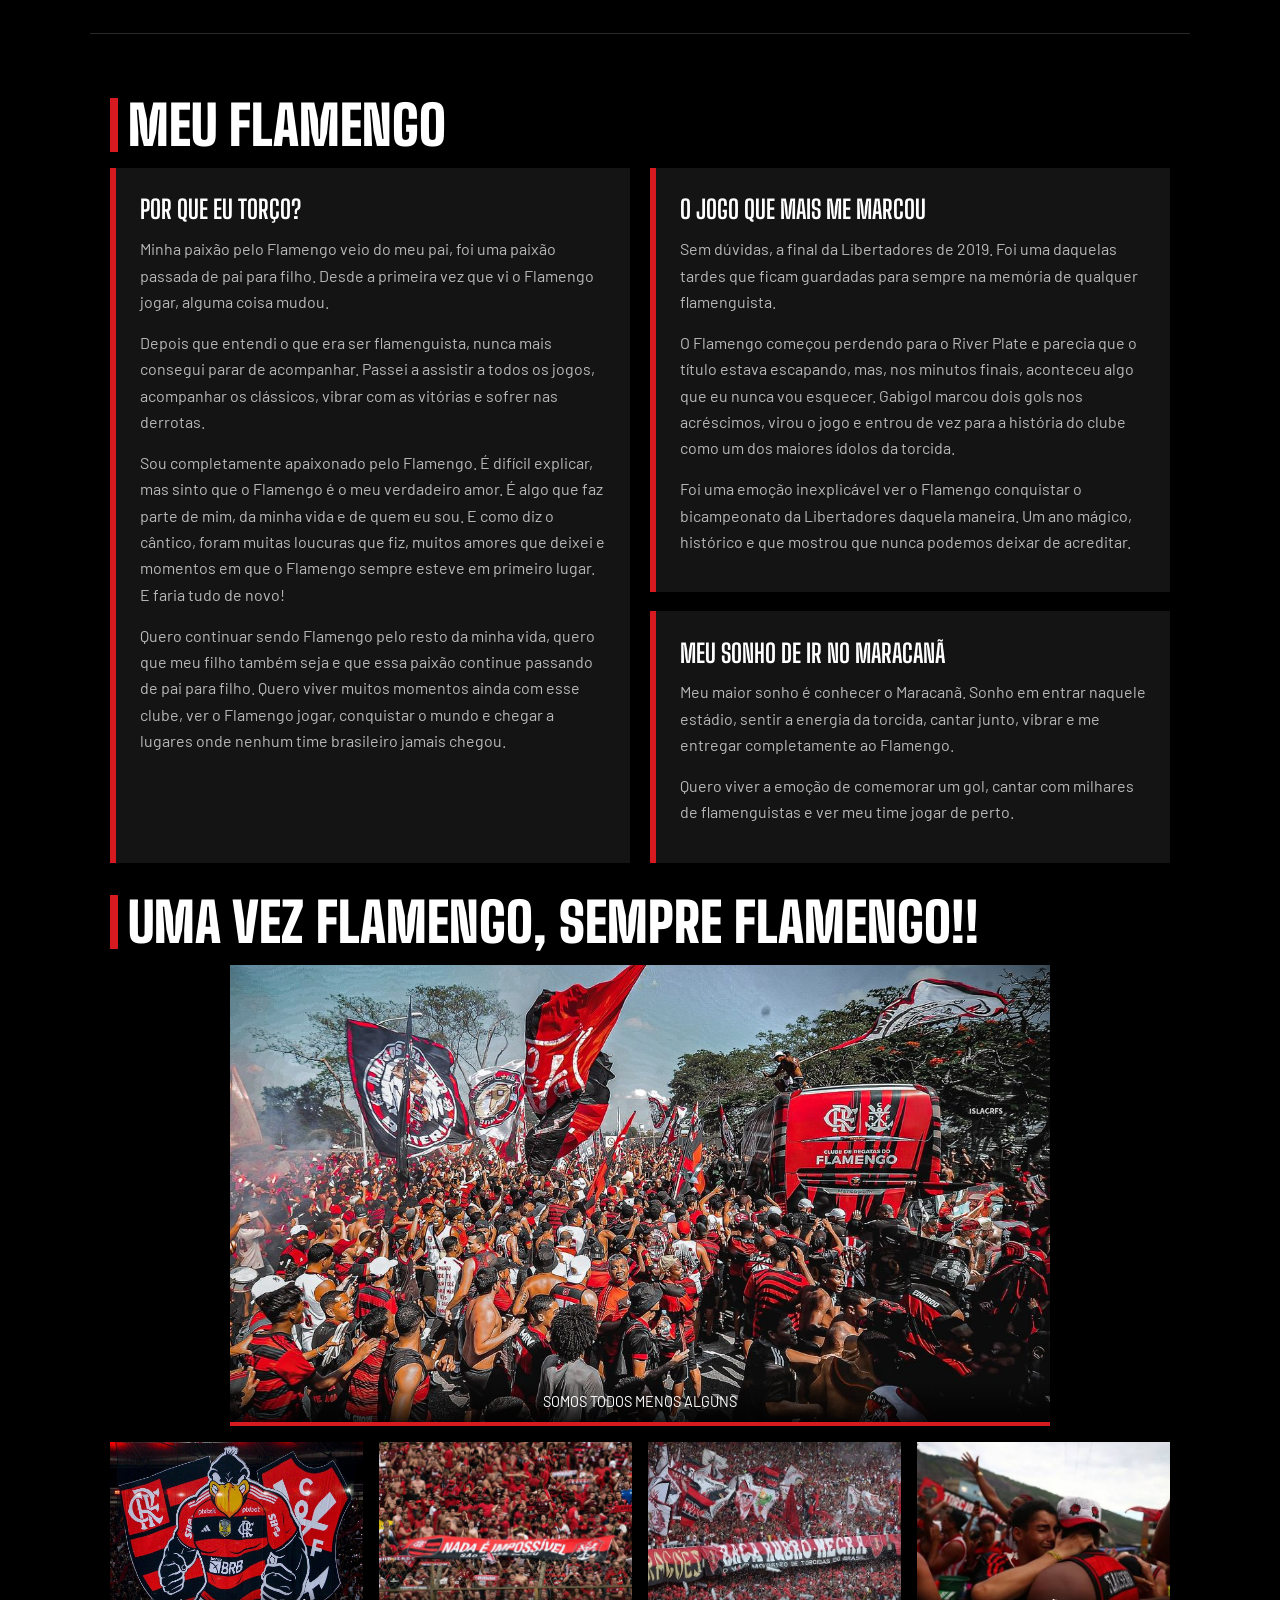
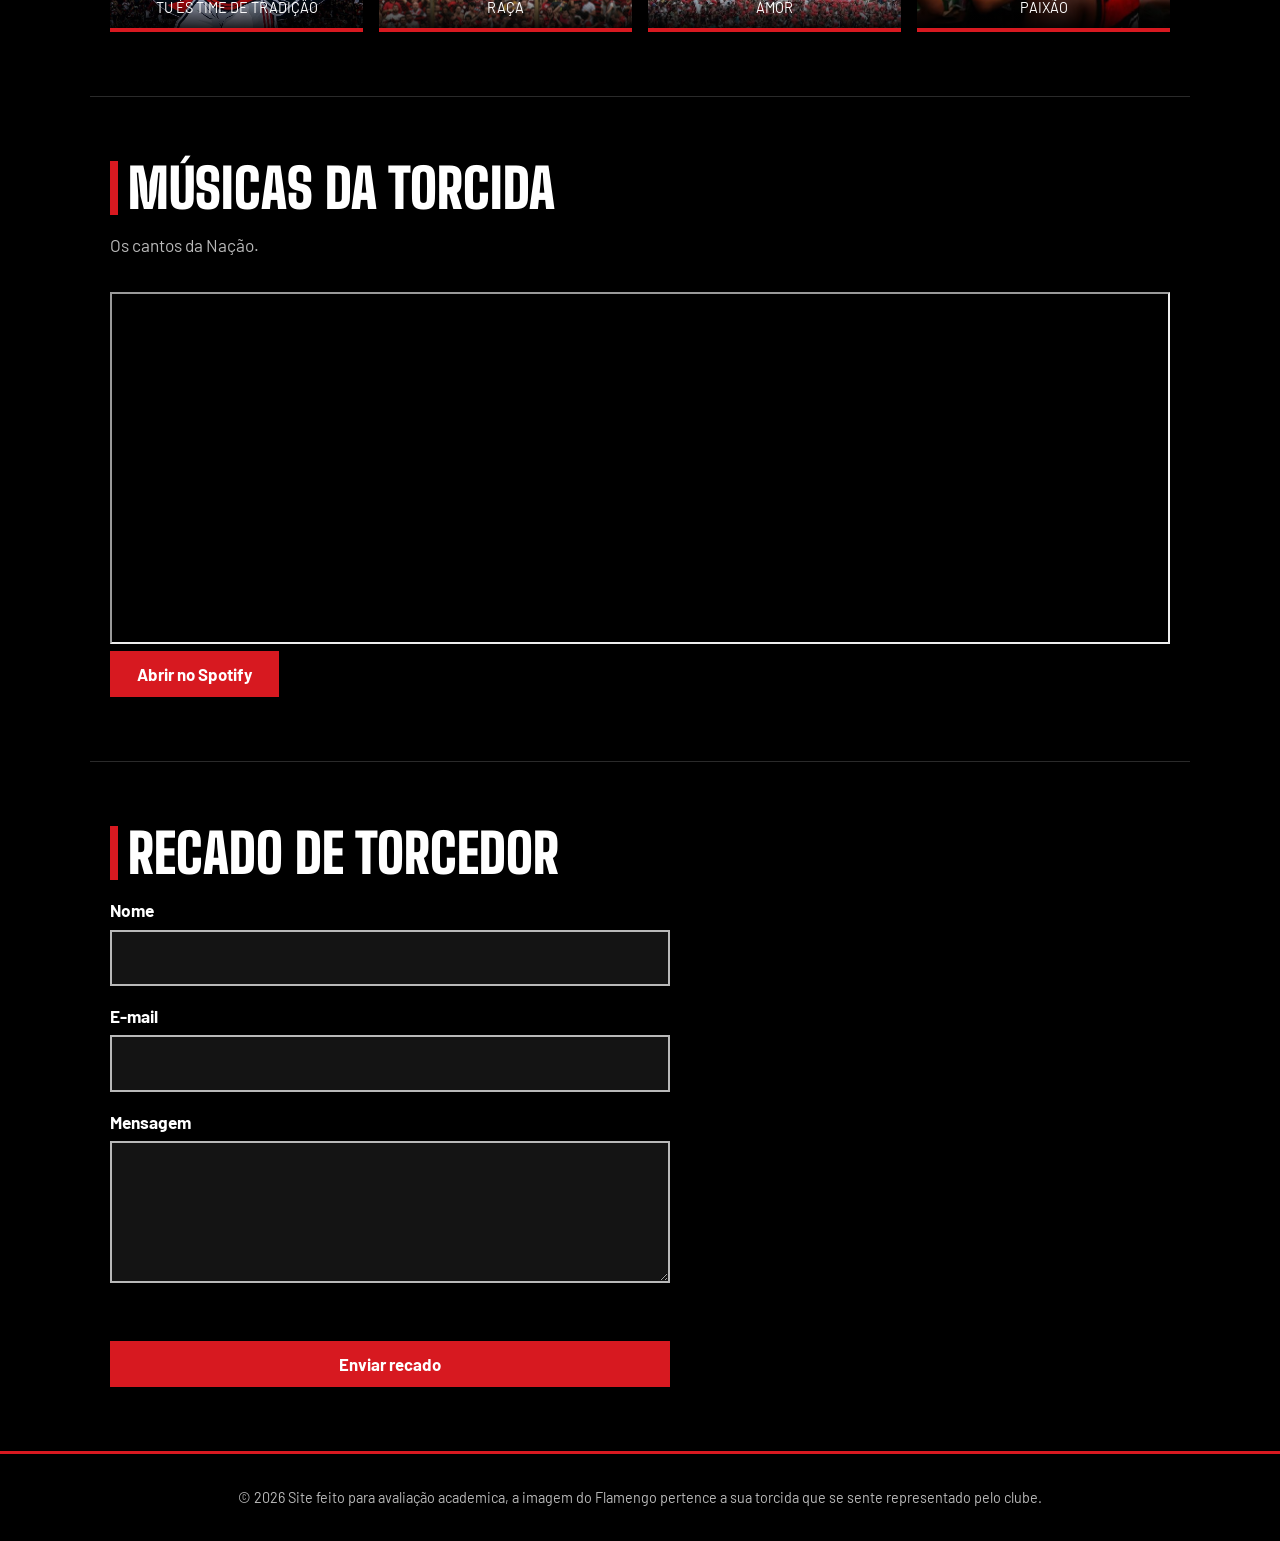
==== commit c8091f5e: "Update footer text for academic evaluation" ====
--- a/flamengo/index.html
+++ b/flamengo/index.html
@@ -297,7 +297,7 @@
   </main>
 
   <footer class="rodape">
-    <p>© <span id="ano"></span> Site feito para fins de estudo. Clube de Regatas do Flamengo é marca de seus respectivos donos.</p>
+    <p>© <span id="ano"></span> Site feito para avaliação academica, a imagem do Flamengo pertence a sua torcida que se sente representado pelo clube.</p>
   </footer>
 </body>
 </html>
